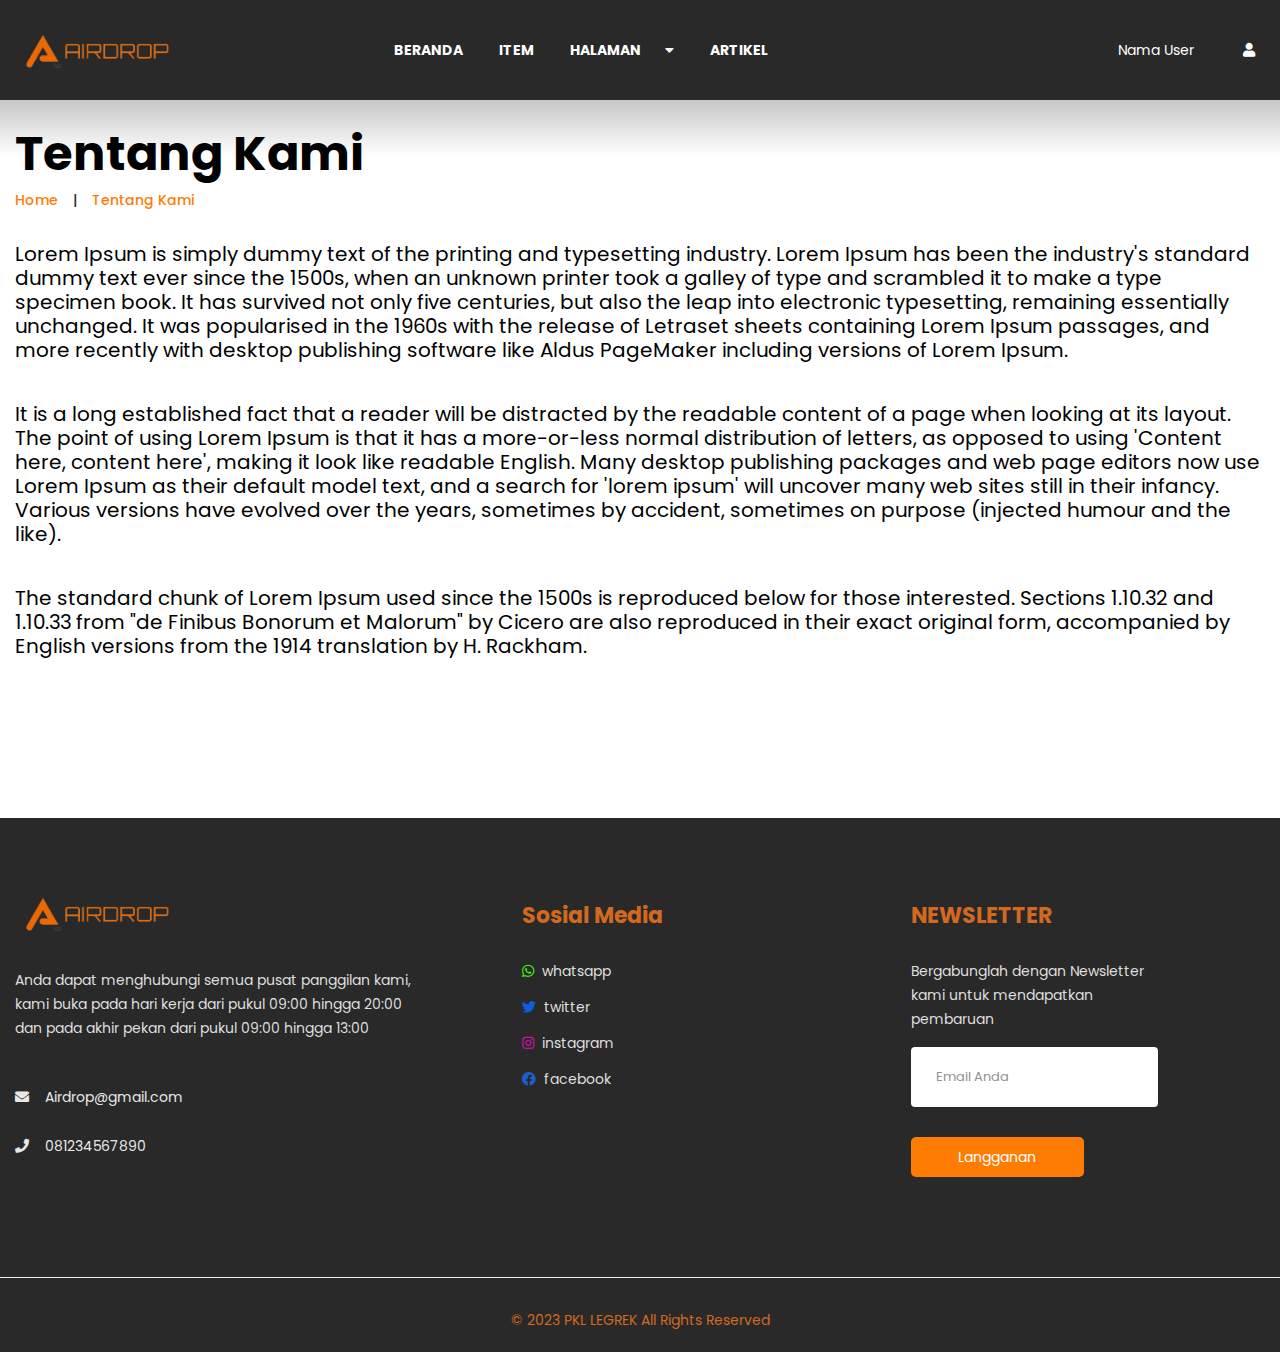
==== tentangkami.html @ 98508806 "frontend" ====
<!doctype html>
<html class="no-js" lang="en">

<!-- Halaman about-us.html pada , 01 Nov 2022 02:26:09 GMT -->

<head>
    <meta charset="utf-8">
    <meta http-equiv="x-ua-compatible" content="ie=edge">
    <title>Demo 5 - About Us Alpha Tech</title>

    <meta name="description" content="">
    <meta name="viewport" content="width=device-width, initial-scale=1">

    <link rel="shortcut icon" href="/package-1/assets/img/logos/favicon.png">
    <!-- Place favicon.ico in the root directory -->

    <!-- CSS here -->
    <link rel="stylesheet" href="css/bootstrap.min.css">
    <link rel="stylesheet" href="css/animate.min.css">
    <link rel="stylesheet" href="css/magnific-popup.css">
    <link rel="stylesheet" href="css/fontawesome-all.min.css">
    <link rel="stylesheet" href="css/owl.carousel.min.css">
    <link rel="stylesheet" href="css/jquery-ui.min.css">
    <link rel="stylesheet" href="css/flaticon.css">
    <link rel="stylesheet" href="css/jarallax.css">
    <link rel="stylesheet" href="css/nice-select.css">
    <link rel="stylesheet" href="css/odometer.css">
    <link rel="stylesheet" href="css/aos.css">
    <link rel="stylesheet" href="css/slick.css">
    <link rel="stylesheet" href="css/default.css">
    <link rel="stylesheet" href="css/style.css">
    <link rel="stylesheet" href="css/responsive.css">
</head>

<body>

    <!-- preloader-start -->
    <div class="preloader">
        <div class="meter">
            <div class="line"></div>
            <div class="line"></div>
            <div class="line"></div>
            <div class="line"></div>
            <div class="line"></div>
            <div class="line"></div>
            <div class="subline"></div>
            <div class="subline"></div>
            <div class="subline"></div>
            <div class="subline"></div>
            <div class="subline"></div>
            <div class="loader-circle-1">
                <div class="loader-circle-2"></div>
            </div>
            <span class="loadtext">Loading</span>
        </div>
    </div>
    <!-- preloader-end -->

    <!-- header-area -->
    <header class="transparent-header">
        <!-- <div class="header-top-wrap">
            <div class="container custom-container">
                <div class="row">
                    <div class="col-md-6 d-none d-md-block">
                        <div class="header-top-action">
                            <ul>
                                <li><i class="far fa-envelope"></i><a href="#"><span class="__cf_email__"
                                            data-cfemail="e0898e868fa0939590908f9294ce838f8d">[email&#160;protected]</span></a>
                                </li>
                                <li><i class="far fa-clock"></i> 10:00 AM To 5:00 PM</li>
                            </ul>
                        </div>
                    </div>
                    <div class="col-md-6">
                        <div class="header-top-right">
                            <ul>
                                <li class="header-top-social">
                                    <a href="#"><i class="fab fa-facebook-square"></i></a>
                                    <a href="#"><i class="fab fa-twitter-square"></i></a>
                                    <a href="#"><i class="fab fa-vimeo-square"></i></a>
                                    <a href="#"><i class="fab fa-linkedin"></i></a>
                                </li>
                                <li class="header-top-login">
                                    <a href="login-register.html"><i class="far fa-user-circle"></i> LOGIN</a>
                                    <a href="login-register.html">REGISTER</a>
                                </li>
                            </ul>
                        </div>
                    </div>
                </div>
            </div>
        </div> -->
        <div id="sticky-header" class="main-header menu-area" style="background-color: #292929;">
            <div class="container custom-container">
                <div class="row">
                    <div class="col-12">
                        <div class="mobile-nav-toggler"><i class="fas fa-bars"></i></div>
                        <div class="menu-wrap">
                            <nav class="menu-nav show">
                                <div class="logo">
                                    <a href="index.html" class=""><img style="width: 170px;"
                                            src="img/logo/WhatsApp_Image_2023-06-08_at_13.14.14-removebg-preview.png" alt="Logo"></a>
                                </div>

                                <div class="navbar-wrap main-menu d-none d-lg-flex">
                                    <ul class="navigation">
                                        <li><a href="index.html">Beranda</a></li>
                                        <li><a href="item.html">Item</a></li>
                                        <li class="dropdown"><a href="#">Halaman<i class="fa fa-caret-down ml-4"></i></a>
                                            <ul class="submenu">
                                                <li><a href="tentangkami.html">Tentang Kami</a></li>
                                                <li><a href="faq.html">FAQ</a></li>
                                                <li><a href="privasi.html">Kebijakan Privasi</a></li>
                                            </ul>
                                        </li>
                                        <li><a href="blog.html">Artikel</a></li>
                                    </ul>
                                </div>

                                <div class="header-action d-none d-md-block">
                                    <ul>
                                        <li class="mr-4">
                                            <a href="author-profile.html">Nama User</a>
                                        </li>
                                        <li class="header-shop-cart"><a href="#"><i
                                                class="fas fa-user"></i></a>
                                            <ul class="minicart">
                                                <li class="d-flex align-items-start">
                                                    <!-- <div class="cart-content"> -->
                                                        <h5>
                                                            <a href="#">Profil</a>
                                                        </h5>
                                                    <!-- </div> -->
                                                </li>
                                                <li class="d-flex align-items-start">
                                                        <h5>
                                                            <a href="#">Ubah kata sandi</a>
                                                        </h5>
                                                </li>
                                                <li class="d-flex align-items-start">
                                                        <h5>
                                                            <a href="#">Log out</a>
                                                        </h5>
                                                </li>
                                                
                                            </ul>
                                        </li>
                                    </ul>
                                </div>
                            </nav>
                        </div>
                        <!-- Mobile Menu  -->
                        <div class="mobile-menu">
                            <div class="menu-backdrop"></div>
                            <div class="close-btn"><i class="fas fa-times"></i></div>

                            <nav class="menu-box">
                                <div class="nav-logo"><a href="index.html"><img src="img/logo/logo.png" alt=""
                                            title=""></a>
                                </div>
                                <div class="menu-outer">
                                    <!--Here Menu Will Come Automatically Via Javascript / Same Menu as in Header-->
                                </div>
                                <div class="social-links">
                                    <ul class="clearfix">
                                        <li><a href="#"><span class="fab fa-twitter"></span></a></li>
                                        <li><a href="#"><span class="fab fa-facebook-square"></span></a></li>
                                        <li><a href="#"><span class="fab fa-pinterest-p"></span></a></li>
                                        <li><a href="#"><span class="fab fa-instagram"></span></a></li>
                                        <li><a href="#"><span class="fab fa-youtube"></span></a></li>
                                    </ul>
                                </div>
                            </nav>
                        </div>
                        <!-- End Mobile Menu -->
                    </div>
                </div>
            </div>
            <div id="collapse-search-body" class="collapse-search-body collapse">
                <div class="search-body">
                    <div class="container custom-container">
                        <form action="#">
                            <div class="form-item">
                                <input name="search" placeholder="Type here...">
                                <button type="submit"><i class="fas fa-search"></i></button>
                            </div>
                        </form>
                    </div>
                </div>
            </div>
        </div>
    </header>
    <!-- header-area-end -->


    <!-- main-area -->
    <main>

        <!-- breadcrumb-area -->
        <section class="breadcrumb-area breadcrumb-bg">
            <div class="container">
                <div class="row">
                    <div class="col-12">
                        <div class="breadcrumb-content">
                            <h2>Tentang Kami</h2>
                            <nav aria-label="breadcrumb">
                                <ol class="breadcrumb">
                                    <li class="breadcrumb-item"><a href="index.html">Home</a></li>
                                    <li class="breadcrumb-item active" aria-current="page">Tentang Kami</li>
                                </ol>
                            </nav>
                        </div>
                            <p class="ppp">Lorem Ipsum is simply dummy text of the printing and typesetting industry. Lorem Ipsum has been the industry's 
                                standard dummy text ever since the 1500s, when an unknown printer took a galley of type and scrambled it to make 
                                a type specimen book. It has survived not only five centuries, but also the leap into electronic typesetting, 
                                remaining essentially unchanged. It was popularised in the 1960s with the release of Letraset sheets containing 
                                Lorem Ipsum passages, and more recently with desktop publishing software like Aldus PageMaker including versions of Lorem Ipsum.
                            </p>
                            <p class="ppp">It is a long established fact that a reader will be distracted by the readable content of a page when looking at its layout. 
                                The point of using Lorem Ipsum is that it has a more-or-less normal distribution of letters, as opposed to using 'Content here, content here', 
                                making it look like readable English. Many desktop publishing packages and web page editors now use Lorem Ipsum as their default model text, 
                                and a search for 'lorem ipsum' will uncover many web sites still in their infancy. Various versions have evolved over the years, sometimes by accident, 
                                sometimes on purpose (injected humour and the like).
                            </p>
                            <p class="ppp">
                                The standard chunk of Lorem Ipsum used since the 1500s is reproduced below for those interested. Sections 1.10.32 and 1.10.33 from 
                                "de Finibus Bonorum et Malorum" by Cicero are also reproduced in their exact original form, accompanied by English versions from 
                                the 1914 translation by H. Rackham.
                            </p>
                    </div>
                </div>
            </div>
        </section>
        <!-- breadcrumb-area-end -->

        <!-- inner-about-area -->
        <!-- <section class="">
            <div class="container"> -->
                <!-- <div class="row justify-content-center">
                    <div class="col-lg-4 col-md-10">
                        <div class="inner-about-content mb-60">
                            <div class="section-title mb-25">
                                <span class="sub-title">About Our Company</span>
                                <h2 class="title">More for could over car here<span>.</span></h2>
                                <div class="line"><img src="img/images/title_line.png" alt=""></div>
                            </div>
                            <p>Lorem ipsum, or lipsum as it is sometimes known dummy text used in laying out print,
                                graphic web
                                The passage is attributed</p>
                        </div>
                    </div>
                    <div class="col-lg-4 col-md-6 col-sm-8">
                        <div class="about-features-item">
                            <div class="icon">
                                <i class="flaticon-fan"></i>
                            </div>
                            <div class="content">
                                <h5>AIR CONDITIONING</h5>
                                <p>Placlder text commonly used detrated theyjlos visual form amet</p>
                            </div>
                        </div>
                        <div class="about-features-item">
                            <div class="icon">
                                <i class="flaticon-piston"></i>
                            </div>
                            <div class="content">
                                <h5>dealership points</h5>
                                <p>Placlder text commonly used detrated theyjlos visual form amet</p>
                            </div>
                        </div>
                    </div>
                    <div class="col-lg-4 col-md-6 col-sm-8">
                        <div class="about-features-item">
                            <div class="icon">
                                <i class="flaticon-belt"></i>
                            </div>
                            <div class="content">
                                <h5>SUPER FAST car</h5>
                                <p>Placlder text commonly used detrated theyjlos visual form amet</p>
                            </div>
                        </div>
                        <div class="about-features-item">
                            <div class="icon">
                                <i class="flaticon-jerrycan"></i>
                            </div>
                            <div class="content">
                                <h5>OIL CHANGES</h5>
                                <p>Placlder text commonly used detrated theyjlos visual form amet</p>
                            </div>
                        </div>
                    </div>
                </div> -->
            <!-- </div>
        </section> -->
        <!-- inner-about-area-end -->

        <!-- about-area -->
        <!-- <section class="about-area about-bg pt-120 pb-120">
            <div class="container">
                <div class="row align-items-center">
                    <div class="col-lg-6">
                        <div class="about-img-wrap">
                            <div class="row align-items-end">
                                <div class="col-sm-6">
                                    <div class="about-exp">
                                        <h2>49<span>+</span></h2>
                                    </div>
                                    <div class="about-img">
                                        <img src="img/images/about_img01.jpg" alt="">
                                    </div>
                                </div>
                                <div class="col-sm-6">
                                    <div class="about-img">
                                        <img src="img/images/about_img02.jpg" alt="">
                                    </div>
                                </div>
                            </div>
                        </div>
                    </div>
                    <div class="col-lg-6">
                        <div class="about-content-wrap">
                            <div class="section-title white-title mb-40">
                                <span class="sub-title">About Our Company</span>
                                <h2 class="title">More for trade-in could increase car here<span>.</span></h2>
                            </div>
                            <div class="content">
                                <div class="icon">
                                    <img src="img/images/m.png" alt="">
                                </div>
                                <p>Lorem ipsum, or lipsum as it is sometimes known dummy text used in laying out print,
                                    graphic or web designs. The passage
                                    is attributed to an unknown.</p>
                            </div>
                            <div class="about-list mb-40">
                                <ul>
                                    <li>
                                        <div class="icon"><i class="fas fa-check"></i></div>
                                        Sometimes known dummy
                                    </li>
                                    <li>
                                        <div class="icon"><i class="fas fa-check"></i></div>
                                        Best solution for developing your business
                                    </li>
                                    <li>
                                        <div class="icon"><i class="fas fa-check"></i></div>
                                        Deserunt ad ipsum sint excepteur
                                    </li>
                                    <li>
                                        <div class="icon"><i class="fas fa-check"></i></div>
                                        Lorem sit occaecat ea proident excepteur
                                    </li>
                                </ul>
                            </div>
                            <a href="#" class="btn">LEARN MORE</a>
                        </div>
                    </div>
                </div>
            </div>
        </section> -->
        <!-- about-area-end -->

        <!-- faq-area -->
        <!-- <div class="faq-area position-relative fix pt-120 pb-120">
            <div class="container">
                <div class="row">
                    <div class="col-lg-6 order-0 order-lg-2">
                        <div class="faq-img">
                            <img src="img/images/faq_img.jpg" alt="">
                        </div>
                    </div>
                    <div class="col-lg-6">
                        <div class="faq-wrap">
                            <div class="faq-set active">
                                <a class="active" href="#">Do you offer any warranty? <i class="fas fa-minus"></i></a>
                                <div class="content" style="display: block;">
                                    <p>Lorem ipsum, or lipsum as it is sometimes known dummy text used in laying out
                                        print, graphic web
                                        The passage is attributed</p>
                                </div>
                            </div>
                            <div class="faq-set">
                                <a href="#">What is Auto Detailing? <i class="fas fa-plus"></i></a>
                                <div class="content">
                                    <p>Lorem ipsum, or lipsum as it is sometimes known dummy text used in laying out
                                        print, graphic web
                                        The passage is attributed</p>
                                </div>
                            </div>
                            <div class="faq-set">
                                <a href="#">Is it urgent to fix an oil leak? <i class="fas fa-plus"></i></a>
                                <div class="content">
                                    <p>Lorem ipsum, or lipsum as it is sometimes known dummy text used in laying out
                                        print, graphic web
                                        The passage is attributed</p>
                                </div>
                            </div>
                            <div class="faq-set">
                                <a href="#">How do I check my tire pressure? <i class="fas fa-plus"></i></a>
                                <div class="content">
                                    <p>Lorem ipsum, or lipsum as it is sometimes known dummy text used in laying out
                                        print, graphic web
                                        The passage is attributed</p>
                                </div>
                            </div>
                            <div class="faq-set">
                                <a href="#">The passage is attributed unknown? <i class="fas fa-plus"></i></a>
                                <div class="content">
                                    <p>Lorem ipsum, or lipsum as it is sometimes known dummy text used in laying out
                                        print, graphic web
                                        The passage is attributed</p>
                                </div>
                            </div>
                        </div>
                    </div>
                </div>
            </div>
            <div class="faq-bg-dots" data-background="img/bg/faq_dots_bg.jpg"></div>
        </div> -->
        <!-- faq-area-end -->

        <!-- footer-brand-area -->
        <!-- <div class="footer-brand-area">
            <div class="container">
                <div class="row align-items-center">
                    <div class="col-lg-4 col-md-6 order-2 order-md-0">
                        <div class="footer-logo">
                            <a href="index.html"><img style="width: 170px;"
                                    src="/package-1/assets/img/logos/logo-light.webp" alt=""></a>
                        </div>
                    </div>
                    <div class="col-lg-8 col-md-6">
                        <div class="row footer-brand-active">
                            <div class="col">
                                <div class="footer-brand-item">
                                    <a href="#"><img src="img/brand/footer_brand01.png" alt=""></a>
                                </div>
                            </div>
                            <div class="col">
                                <div class="footer-brand-item">
                                    <a href="#"><img src="img/brand/footer_brand02.png" alt=""></a>
                                </div>
                            </div>
                            <div class="col">
                                <div class="footer-brand-item">
                                    <a href="#"><img src="img/brand/footer_brand03.png" alt=""></a>
                                </div>
                            </div>
                            <div class="col">
                                <div class="footer-brand-item">
                                    <a href="#"><img src="img/brand/footer_brand04.png" alt=""></a>
                                </div>
                            </div>
                            <div class="col">
                                <div class="footer-brand-item">
                                    <a href="#"><img src="img/brand/footer_brand05.png" alt=""></a>
                                </div>
                            </div>
                            <div class="col">
                                <div class="footer-brand-item">
                                    <a href="#"><img src="img/brand/footer_brand03.png" alt=""></a>
                                </div>
                            </div>
                        </div>
                    </div>
                </div>
            </div>
        </div> -->
        <!-- footer-brand-area-end -->

    </main>
    <!-- main-area-end -->



    <!-- footer-area -->
    <footer class="footer-bg" data-background="">
        <div class="footer-top-area">
            <div class="container">
                <div class="row">
                    <div class="col-lg-4">
                        <div class="footer-widget mb-50">
                            <div class="mb-30 mt-70">
                                <div class="logo">
                                    <a href="index.html" class=""><img style="width: 170px;"
                                        src="img/logo/WhatsApp_Image_2023-06-08_at_13.14.14-removebg-preview.png" alt="Logo">
                                    </a>
                                </div>
                            </div>
                            <div class="footer-text mb-45">
                                <p>Anda dapat menghubungi semua pusat panggilan kami, kami buka pada hari kerja dari pukul 09:00 
                                    hingga 20:00 dan pada akhir pekan dari pukul 09:00 hingga 13:00
                                </p>
                            </div>
                            <div class="footer-contact">
                                <ul>
                                    <li>
                                        <div class="mr-3">
                                            <i class="fas fa-envelope"></i>
                                        </div>
                                            <span>Airdrop@gmail.com</span>
                                    </li>
                                    <li>
                                        <div class="mr-3">
                                            <i class="fas fa-phone"></i>
                                        </div>
                                            <span>081234567890</span>
                                    </li>
                                    <!-- <li>
                                        <div class="icon"><i class="fas fa-map-marker-alt"></i></div>
                                        <div class="content">
                                            <span>address</span>
                                            <p>Kusuma Bangsa, Surabaya, Indonesia</p>
                                        </div>
                                    </li> -->
                                </ul>
                            </div>
                        </div>
                    </div>
                    <div class="col-lg-7">
                        <div class="footer-right-wrap">
                            <div class="row justify-content-between">
                                <div class="col-lg-4 col-md-3 col-sm-6">
                                    <div class="footer-widget mb-50">
                                        <div class="fw-title mb-30">
                                            <h4 class="" style="color: chocolate;">Sosial Media</h4>
                                        </div>
                                        <div class="fw-link">
                                            <ul>
                                                <li><a href="#"><i class="fab fa-whatsapp" style="color: #41f500;"></i>&nbsp; whatsapp</a></li>
                                                <li><a href="#"><i class="fab fa-twitter" style="color: #0e5ddd;"></i>&nbsp; twitter</a></li>
                                                <li><a href="#"><i class="fab fa-instagram" style="color: #ce12ac;"></i>&nbsp; instagram</a></li>
                                                <li><a href="#"><i class="fab fa-facebook" style="color: #1c5ece;"></i>&nbsp; facebook</a></li>
                                            </ul>
                                        </div>
                                    </div>
                                </div>
                                <div class="col-xl-5 col-lg-6 col-md-6">
                                    <div class="footer-widget mb-50">
                                        <div class="fw-title mb-30">
                                            <h4 class="" style="color: chocolate;">NEWSLETTER</h4>
                                        </div>
                                        <div class="footer-text mb-3">
                                            <p>Bergabunglah dengan Newsletter kami untuk mendapatkan pembaruan
                                            </p>
                                        </div>
                                        <div class="footer-newsletter"">
                                            <form action="#">
                                                <input type="email" style="background-color: white;" class="form-control" placeholder="Email Anda">
                                            </form>
                                        </div>
                                        <div>
                                            <button class="btn-lainnya" style="width: 70%;" type="submit">Langganan</button>
                                        </div>
                                        <!-- <div class="footer-social">
                                            <ul>
                                                <li><a href="#"></a></li>
                                                <li><a href="#"></a></li>
                                                <li><a href="#"><i class="fab fa-pinterest-p"></i></a></li>
                                                <li><a href="#"><i class="fab fa-linkedin-in"></i></a></li>
                                            </ul>
                                        </div> -->
                                    </div>
                                </div>
                            </div>
                            <!-- <div class="footer-payment-method-wrap">
                                <div class="content">
                                    <p>We know that honesty and transparency friendly customer service</p>
                                </div>
                                <div class="payment-card">
                                    <img src="img/images/payment_card.png" alt="">
                                </div>
                            </div> -->
                        </div>
                    </div>
                </div>
            </div>
        </div>
        <div class="copyright-area">
            <hr>
            <div class="container">
                <div class="row">
                    <div class="col-md-12">
                        <div class="copyright-text">
                            <p class="text-center" style="color: chocolate;">© 2023 PKL LEGREK All Rights Reserved</p>
                        </div>
                    </div>
                    <!-- <div class="col-md-4">
                        <button class="scroll-top scroll-to-target" data-target="html">
                            <i class="fas fa-angle-up"></i>
                        </button>
                    </div> -->
                </div>
            </div>
        </div>
    </footer>
    <!-- footer-area-end -->





    <!-- JS here -->
    <script data-cfasync="false" src="../../../cdn-cgi/scripts/5c5dd728/cloudflare-static/email-decode.min.js"></script>
    <script src="js/vendor/jquery-3.5.0.min.js"></script>
    <script src="js/popper.min.js"></script>
    <script src="js/bootstrap.min.js"></script>
    <script src="js/isotope.pkgd.min.js"></script>
    <script src="js/imagesloaded.pkgd.min.js"></script>
    <script src="js/jquery.magnific-popup.min.js"></script>
    <script src="js/jquery.nice-select.min.js"></script>
    <script src="js/owl.carousel.min.js"></script>
    <script src="js/jquery.odometer.min.js"></script>
    <script src="js/jquery.accrue.min.js"></script>
    <script src="js/jquery.appear.js"></script>
    <script src="js/jarallax.min.js"></script>
    <script src="js/slick.min.js"></script>
    <script src="js/ajax-form.js"></script>
    <script src="js/wow.min.js"></script>
    <script src="js/aos.js"></script>
    <script src="js/plugins.js"></script>
    <script src="js/main.js"></script>

</body>

<!-- Halaman about-us.html pada , 01 Nov 2022 02:26:13 GMT -->

</html>
---- css/flaticon.css ----
/*
  	Flaticon icon font: Flaticon
  	Creation date: 15/12/2020 04:28
  	*/

@font-face {
  font-family: "Flaticon";
  src: url("../fonts/Flaticon.eot");
  src: url("../fonts/Flaticond41d.eot?#iefix") format("embedded-opentype"),
       url("../fonts/Flaticon.woff2") format("woff2"),
       url("../fonts/Flaticon.woff") format("woff"),
       url("../fonts/Flaticon.ttf") format("truetype"),
       url("../fonts/Flaticon.svg#Flaticon") format("svg");
  font-weight: normal;
  font-style: normal;
}

@media screen and (-webkit-min-device-pixel-ratio:0) {
  @font-face {
    font-family: "Flaticon";
    src: url("../fonts/Flaticon.svg#Flaticon") format("svg");
  }
}

[class^="flaticon-"]:before, [class*=" flaticon-"]:before,
[class^="flaticon-"]:after, [class*=" flaticon-"]:after {
  font-family: Flaticon;
  font-style: normal;
}

.flaticon-steam:before { content: "\f100"; }
.flaticon-steam-1:before { content: "\f101"; }
.flaticon-live:before { content: "\f102"; }
.flaticon-broadcast:before { content: "\f103"; }
.flaticon-menu:before { content: "\f104"; }
.flaticon-sedan-car-front:before { content: "\f105"; }
.flaticon-searching-car:before { content: "\f106"; }
.flaticon-loupe:before { content: "\f107"; }
.flaticon-location:before { content: "\f108"; }
.flaticon-motorway:before { content: "\f109"; }
.flaticon-settings:before { content: "\f10a"; }
.flaticon-gasoline-pump:before { content: "\f10b"; }
.flaticon-service:before { content: "\f10c"; }
.flaticon-steering-wheel:before { content: "\f10d"; }
.flaticon-speed-meter:before { content: "\f10e"; }
.flaticon-car:before { content: "\f10f"; }
.flaticon-protection:before { content: "\f110"; }
.flaticon-play-video:before { content: "\f111"; }
.flaticon-play-button:before { content: "\f112"; }
.flaticon-quote:before { content: "\f113"; }
.flaticon-rocket:before { content: "\f114"; }
.flaticon-store:before { content: "\f115"; }
.flaticon-shopping-basket:before { content: "\f116"; }
.flaticon-fan:before { content: "\f117"; }
.flaticon-belt:before { content: "\f118"; }
.flaticon-jerrycan:before { content: "\f119"; }
.flaticon-piston:before { content: "\f11a"; }
.flaticon-battery:before { content: "\f11b"; }
.flaticon-gears:before { content: "\f11c"; }
.flaticon-car-lights:before { content: "\f11d"; }
.flaticon-break:before { content: "\f11e"; }
.flaticon-catalytic-converter:before { content: "\f11f"; }
.flaticon-air-filter:before { content: "\f120"; }
.flaticon-speedometer:before { content: "\f121"; }
.flaticon-car-1:before { content: "\f122"; }
.flaticon-car-2:before { content: "\f123"; }
.flaticon-car-3:before { content: "\f124"; }
.flaticon-service-1:before { content: "\f125"; }
.flaticon-bell:before { content: "\f126"; }
.flaticon-check:before { content: "\f127"; }
.flaticon-play-button-1:before { content: "\f128"; }
.flaticon-menu-1:before { content: "\f129"; }
.flaticon-menu-2:before { content: "\f12a"; }
.flaticon-menu-3:before { content: "\f12b"; }
.flaticon-placeholder:before { content: "\f12c"; }
.flaticon-car-4:before { content: "\f12d"; }
.flaticon-checked:before { content: "\f12e"; }
.flaticon-verification-mark:before { content: "\f12f"; }
.flaticon-placeholder-1:before { content: "\f130"; }
.flaticon-phone-call:before { content: "\f131"; }
.flaticon-user:before { content: "\f132"; }
---- css/jarallax.css ----
.jarallax {
    position: relative;
    z-index: 0;
}
.jarallax > .jarallax-img {
    position: absolute;
    object-fit: cover;
    /* support for plugin https://github.com/bfred-it/object-fit-images */
    font-family: 'Poppins', sans-serif;
    top: 0;
    left: 0;
    width: 100%;
    height: 100%;
    z-index: -1;
}
---- css/nice-select.css ----
.nice-select {
	-webkit-tap-highlight-color: transparent;
	border-radius: 5px;
	border: none;
	box-sizing: border-box;
	clear: both;
	cursor: pointer;
	display: inline-block;
	font-family: inherit;
	font-size: 14px;
	font-weight: 500;
	height: auto;
	line-height: 1;
	outline: none;
	padding-left: 18px;
	padding-right: 30px;
	position: relative;
	text-align: left !important;
	-webkit-transition: all 0.2s ease-in-out;
	transition: all 0.2s ease-in-out;
	-webkit-user-select: none;
	-moz-user-select: none;
	-ms-user-select: none;
	user-select: none;
	white-space: nowrap;
	width: auto;
	color: #30353d;
}
  .nice-select:hover {
    border-color: #dbdbdb; }
  .nice-select:active, .nice-select.open, .nice-select:focus {
    border-color: #999; }
.nice-select::after {
	border-bottom: 2px solid #30353d;
	border-right: 2px solid #30353d;
	content: '';
	display: block;
	height: 7px;
	margin-top: -6px;
	pointer-events: none;
	position: absolute;
	right: 17px;
	top: 50%;
	-webkit-transform-origin: 66% 66%;
	-ms-transform-origin: 66% 66%;
	transform-origin: 66% 66%;
	-webkit-transform: rotate(45deg);
	-ms-transform: rotate(45deg);
	transform: rotate(45deg);
	-webkit-transition: all 0.15s ease-in-out;
	transition: all 0.15s ease-in-out;
	width: 7px;
}
  .nice-select.open:after {
    -webkit-transform: rotate(-135deg);
        -ms-transform: rotate(-135deg);
            transform: rotate(-135deg); }
  .nice-select.open .list {
    opacity: 1;
    pointer-events: unset;
    -webkit-transform: scale(1) translateY(0);
    -ms-transform: scale(1) translateY(0);
    transform: scale(1) translateY(0);
    width: 100%;
	}
  .nice-select.disabled {
    border-color: #ededed;
    color: #999;
    pointer-events: none; }
    .nice-select.disabled:after {
      border-color: #cccccc; }
  .nice-select.wide {
    width: 100%; }
    .nice-select.wide .list {
      left: 0 !important;
      right: 0 !important; }
  .nice-select.right {
    float: right; }
    .nice-select.right .list {
      left: auto;
      right: 0; }
  .nice-select.small {
    font-size: 12px;
    height: 36px;
    line-height: 34px; }
    .nice-select.small:after {
      height: 4px;
      width: 4px; }
    .nice-select.small .option {
      line-height: 34px;
      min-height: 34px; }
.nice-select .list {
	background-color: #fff;
	border-radius: 0;
	box-shadow: 0 0 0 1px rgba(68, 68, 68, 0.11);
	box-sizing: border-box;
	margin-top: 6px;
	opacity: 0;
	overflow: hidden;
	padding: 0;
	pointer-events: none;
	position: absolute;
	top: 100%;
	left: 0;
	-webkit-transform-origin: 50% 0;
	-ms-transform-origin: 50% 0;
	transform-origin: 50% 0;
	-webkit-transform: scale(0.75) translateY(-21px);
	-ms-transform: scale(0.75) translateY(-21px);
	transform: scale(0.75) translateY(-21px);
	-webkit-transition: all 0.2s cubic-bezier(0.5, 0, 0, 1.25), opacity 0.15s ease-out;
	transition: all 0.2s cubic-bezier(0.5, 0, 0, 1.25), opacity 0.15s ease-out;
	z-index: 9;
}
.nice-select .list {
    -webkit-transform-origin: unset;
    -ms-transform-origin: unset;
    transform-origin: unset;
    -webkit-transform: scale(1) translateY(0);
    -ms-transform: scale(1) translateY(0);
    transform: scale(1) translateY(0);
    -webkit-transition: unset;
    transition: unset;
}
    .nice-select .list:hover .option:not(:hover) {
      background-color: transparent !important; }
.nice-select .option {
	cursor: pointer;
	font-weight: 400;
	line-height: 40px;
	list-style: none;
	min-height: 40px;
	outline: none;
	padding-left: 18px;
	padding-right: 29px;
	text-align: left;
	-webkit-transition: all 0.2s;
	transition: all 0.2s;
	display: block;
	color: #133046;
}
    .nice-select .option:hover, .nice-select .option.focus, .nice-select .option.selected.focus {
      background-color: #f6f6f6; }
.nice-select .option.selected {
    font-weight: 500;
    padding-top: 0;
    padding-bottom: 0;
}
    .nice-select .option.disabled {
      background-color: transparent;
      color: #999;
      cursor: default; }

.no-csspointerevents .nice-select .list {
  display: none; }

.no-csspointerevents .nice-select.open .list {
  display: block; }
---- css/odometer.css ----
.odometer.odometer-auto-theme, .odometer.odometer-theme-default {
  display: inline-block;
  vertical-align: middle;
  *vertical-align: auto;
  *zoom: 1;
  *display: inline;
  position: relative;
}
.odometer.odometer-auto-theme .odometer-digit, .odometer.odometer-theme-default .odometer-digit {
  display: inline-block;
  vertical-align: middle;
  *vertical-align: auto;
  *zoom: 1;
  *display: inline;
  position: relative;
}
.odometer.odometer-auto-theme .odometer-digit .odometer-digit-spacer, .odometer.odometer-theme-default .odometer-digit .odometer-digit-spacer {
  display: inline-block;
  vertical-align: middle;
  *vertical-align: auto;
  *zoom: 1;
  *display: inline;
  visibility: hidden;
}
.odometer.odometer-auto-theme .odometer-digit .odometer-digit-inner, .odometer.odometer-theme-default .odometer-digit .odometer-digit-inner {
  text-align: left;
  display: block;
  position: absolute;
  top: 0;
  left: 0;
  right: 0;
  bottom: 0;
  overflow: hidden;
}
.odometer.odometer-auto-theme .odometer-digit .odometer-ribbon, .odometer.odometer-theme-default .odometer-digit .odometer-ribbon {
  display: block;
}
.odometer.odometer-auto-theme .odometer-digit .odometer-ribbon-inner, .odometer.odometer-theme-default .odometer-digit .odometer-ribbon-inner {
  display: block;
  -webkit-backface-visibility: hidden;
  backface-visibility: hidden;
}
.odometer.odometer-auto-theme .odometer-digit .odometer-value, .odometer.odometer-theme-default .odometer-digit .odometer-value {
  display: block;
  -webkit-transform: translateZ(0);
  transform: translateZ(0);
}
.odometer.odometer-auto-theme .odometer-digit .odometer-value.odometer-last-value, .odometer.odometer-theme-default .odometer-digit .odometer-value.odometer-last-value {
  position: absolute;
}
.odometer.odometer-auto-theme.odometer-animating-up .odometer-ribbon-inner, .odometer.odometer-theme-default.odometer-animating-up .odometer-ribbon-inner {
  -webkit-transition: -webkit-transform 2s;
  -moz-transition: -moz-transform 2s;
  -ms-transition: -ms-transform 2s;
  -o-transition: -o-transform 2s;
  transition: transform 2s;
}
.odometer.odometer-auto-theme.odometer-animating-up.odometer-animating .odometer-ribbon-inner, .odometer.odometer-theme-default.odometer-animating-up.odometer-animating .odometer-ribbon-inner {
  -webkit-transform: translateY(-100%);
  -moz-transform: translateY(-100%);
  -ms-transform: translateY(-100%);
  -o-transform: translateY(-100%);
  transform: translateY(-100%);
}
.odometer.odometer-auto-theme.odometer-animating-down .odometer-ribbon-inner, .odometer.odometer-theme-default.odometer-animating-down .odometer-ribbon-inner {
  -webkit-transform: translateY(-100%);
  -moz-transform: translateY(-100%);
  -ms-transform: translateY(-100%);
  -o-transform: translateY(-100%);
  transform: translateY(-100%);
}
.odometer.odometer-auto-theme.odometer-animating-down.odometer-animating .odometer-ribbon-inner, .odometer.odometer-theme-default.odometer-animating-down.odometer-animating .odometer-ribbon-inner {
  -webkit-transition: -webkit-transform 2s;
  -moz-transition: -moz-transform 2s;
  -ms-transition: -ms-transform 2s;
  -o-transition: -o-transform 2s;
  transition: transform 2s;
  -webkit-transform: translateY(0);
  -moz-transform: translateY(0);
  -ms-transform: translateY(0);
  -o-transform: translateY(0);
  transform: translateY(0);
}
.odometer.odometer-auto-theme .odometer-value, .odometer.odometer-theme-default .odometer-value {
  text-align: center;
}
.odometer-formatting-mark {
  display: none;
}
---- css/default.css ----
/* Deafult Margin & Padding */
/*-- Margin Top --*/
.mt-5 {
	margin-top: 5px;
}
.mt-10 {
	margin-top: 10px;
}
.mt-15 {
	margin-top: 15px;
}
.mt-20 {
	margin-top: 20px;
}
.mt-25 {
	margin-top: 25px;
}
.mt-30 {
	margin-top: 30px;
}
.mt-35 {
	margin-top: 35px;
}
.mt-40 {
	margin-top: 40px;
}
.mt-45 {
	margin-top: 45px;
}
.mt-50 {
	margin-top: 50px;
}
.mt-55 {
	margin-top: 55px;
}
.mt-60 {
	margin-top: 60px;
}
.mt-65 {
	margin-top: 65px;
}
.mt-70 {
	margin-top: 70px;
}
.mt-75 {
	margin-top: 75px;
}
.mt-80 {
	margin-top: 80px;
}
.mt-85 {
	margin-top: 85px;
}
.mt-90 {
	margin-top: 90px;
}
.mt-95 {
	margin-top: 95px;
}
.mt-100 {
	margin-top: 100px;
}
.mt-105 {
	margin-top: 105px;
}
.mt-110 {
	margin-top: 110px;
}
.mt-115 {
	margin-top: 115px;
}
.mt-120 {
	margin-top: 120px;
}
.mt-125 {
	margin-top: 125px;
}
.mt-130 {
	margin-top: 130px;
}
.mt-135 {
	margin-top: 135px;
}
.mt-140 {
	margin-top: 140px;
}
.mt-145 {
	margin-top: 145px;
}
.mt-150 {
	margin-top: 150px;
}
.mt-155 {
	margin-top: 155px;
}
.mt-160 {
	margin-top: 160px;
}
.mt-165 {
	margin-top: 165px;
}
.mt-170 {
	margin-top: 170px;
}
.mt-175 {
	margin-top: 175px;
}
.mt-180 {
	margin-top: 180px;
}
.mt-185 {
	margin-top: 185px;
}
.mt-190 {
	margin-top: 190px;
}
.mt-195 {
	margin-top: 195px;
}
.mt-200 {
	margin-top: 200px;
}
/*-- Margin Bottom --*/

.mb-5 {
	margin-bottom: 5px;
}
.mb-10 {
	margin-bottom: 10px;
}
.mb-15 {
	margin-bottom: 15px;
}
.mb-20 {
	margin-bottom: 20px;
}
.mb-25 {
	margin-bottom: 25px;
}
.mb-30 {
	margin-bottom: 30px;
}
.mb-35 {
	margin-bottom: 35px;
}
.mb-40 {
	margin-bottom: 40px;
}
.mb-45 {
	margin-bottom: 45px;
}
.mb-50 {
	margin-bottom: 50px;
}
.mb-55 {
	margin-bottom: 55px;
}
.mb-60 {
	margin-bottom: 60px;
}
.mb-65 {
	margin-bottom: 65px;
}
.mb-70 {
	margin-bottom: 70px;
}
.mb-75 {
	margin-bottom: 75px;
}
.mb-80 {
	margin-bottom: 80px;
}
.mb-85 {
	margin-bottom: 85px;
}
.mb-90 {
	margin-bottom: 90px;
}
.mb-95 {
	margin-bottom: 95px;
}
.mb-100 {
	margin-bottom: 100px;
}
.mb-105 {
	margin-bottom: 105px;
}
.mb-110 {
	margin-bottom: 110px;
}
.mb-115 {
	margin-bottom: 115px;
}
.mb-120 {
	margin-bottom: 120px;
}
.mb-125 {
	margin-bottom: 125px;
}
.mb-130 {
	margin-bottom: 130px;
}
.mb-135 {
	margin-bottom: 135px;
}
.mb-140 {
	margin-bottom: 140px;
}
.mb-145 {
	margin-bottom: 145px;
}
.mb-150 {
	margin-bottom: 150px;
}
.mb-155 {
	margin-bottom: 155px;
}
.mb-160 {
	margin-bottom: 160px;
}
.mb-165 {
	margin-bottom: 165px;
}
.mb-170 {
	margin-bottom: 170px;
}
.mb-175 {
	margin-bottom: 175px;
}
.mb-180 {
	margin-bottom: 180px;
}
.mb-185 {
	margin-bottom: 185px;
}
.mb-190 {
	margin-bottom: 190px;
}
.mb-195 {
	margin-bottom: 195px;
}
.mb-200 {
	margin-bottom: 200px;
}
/*-- Padding Top --*/

.pt-5 {
	padding-top: 5px;
}
.pt-10 {
	padding-top: 10px;
}
.pt-15 {
	padding-top: 15px;
}
.pt-20 {
	padding-top: 20px;
}
.pt-25 {
	padding-top: 25px;
}
.pt-30 {
	padding-top: 30px;
}
.pt-35 {
	padding-top: 35px;
}
.pt-40 {
	padding-top: 40px;
}
.pt-45 {
	padding-top: 45px;
}
.pt-50 {
	padding-top: 50px;
}
.pt-55 {
	padding-top: 55px;
}
.pt-60 {
	padding-top: 60px;
}
.pt-65 {
	padding-top: 65px;
}
.pt-70 {
	padding-top: 70px;
}
.pt-75 {
	padding-top: 75px;
}
.pt-80 {
	padding-top: 80px;
}
.pt-85 {
	padding-top: 85px;
}
.pt-90 {
	padding-top: 90px;
}
.pt-95 {
	padding-top: 95px;
}
.pt-100 {
	padding-top: 100px;
}
.pt-105 {
	padding-top: 105px;
}
.pt-110 {
	padding-top: 110px;
}
.pt-115 {
	padding-top: 115px;
}
.pt-120 {
	padding-top: 120px;
}
.pt-125 {
	padding-top: 125px;
}
.pt-130 {
	padding-top: 130px;
}
.pt-135 {
	padding-top: 135px;
}
.pt-140 {
	padding-top: 140px;
}
.pt-145 {
	padding-top: 145px;
}
.pt-150 {
	padding-top: 150px;
}
.pt-155 {
	padding-top: 155px;
}
.pt-160 {
	padding-top: 160px;
}
.pt-165 {
	padding-top: 165px;
}
.pt-170 {
	padding-top: 170px;
}
.pt-175 {
	padding-top: 175px;
}
.pt-180 {
	padding-top: 180px;
}
.pt-185 {
	padding-top: 185px;
}
.pt-190 {
	padding-top: 190px;
}
.pt-195 {
	padding-top: 195px;
}
.pt-200 {
	padding-top: 200px;
}
/*-- Padding Bottom --*/

.pb-5 {
	padding-bottom: 5px;
}
.pb-10 {
	padding-bottom: 10px;
}
.pb-15 {
	padding-bottom: 15px;
}
.pb-20 {
	padding-bottom: 20px;
}
.pb-25 {
	padding-bottom: 25px;
}
.pb-30 {
	padding-bottom: 30px;
}
.pb-35 {
	padding-bottom: 35px;
}
.pb-40 {
	padding-bottom: 40px;
}
.pb-45 {
	padding-bottom: 45px;
}
.pb-50 {
	padding-bottom: 50px;
}
.pb-55 {
	padding-bottom: 55px;
}
.pb-60 {
	padding-bottom: 60px;
}
.pb-65 {
	padding-bottom: 65px;
}
.pb-70 {
	padding-bottom: 70px;
}
.pb-75 {
	padding-bottom: 75px;
}
.pb-80 {
	padding-bottom: 80px;
}
.pb-85 {
	padding-bottom: 85px;
}
.pb-90 {
	padding-bottom: 90px;
}
.pb-95 {
	padding-bottom: 95px;
}
.pb-100 {
	padding-bottom: 100px;
}
.pb-105 {
	padding-bottom: 105px;
}
.pb-110 {
	padding-bottom: 110px;
}
.pb-115 {
	padding-bottom: 115px;
}
.pb-120 {
	padding-bottom: 120px;
}
.pb-125 {
	padding-bottom: 125px;
}
.pb-130 {
	padding-bottom: 130px;
}
.pb-135 {
	padding-bottom: 135px;
}
.pb-140 {
	padding-bottom: 140px;
}
.pb-145 {
	padding-bottom: 145px;
}
.pb-150 {
	padding-bottom: 150px;
}
.pb-155 {
	padding-bottom: 155px;
}
.pb-160 {
	padding-bottom: 160px;
}
.pb-165 {
	padding-bottom: 165px;
}
.pb-170 {
	padding-bottom: 170px;
}
.pb-175 {
	padding-bottom: 175px;
}
.pb-180 {
	padding-bottom: 180px;
}
.pb-185 {
	padding-bottom: 185px;
}
.pb-190 {
	padding-bottom: 190px;
}
.pb-195 {
	padding-bottom: 195px;
}
.pb-200 {
	padding-bottom: 200px;
}



/*-- Padding Left --*/
.pl-0 {
	padding-left: 0px;
}
.pl-5 {
	padding-left: 5px;
}
.pl-10 {
	padding-left: 10px;
}
.pl-15 {
	padding-left: 15px;
}
.pl-20{
	padding-left: 20px;
}
.pl-25 {
	padding-left: 35px;
}
.pl-30 {
	padding-left: 30px;
}
.pl-35 {
	padding-left: 35px;
}

.pl-35 {
	padding-left: 35px;
}

.pl-40 {
	padding-left: 40px;
}

.pl-45 {
	padding-left: 45px;
}

.pl-50 {
	padding-left: 50px;
}

.pl-55 {
	padding-left: 55px;
}

.pl-60 {
	padding-left: 60px;
}
.pl-65 {
	padding-left: 65px;
}
.pl-70 {
	padding-left: 70px;
}
.pl-75 {
	padding-left: 75px;
}
.pl-80 {
	padding-left: 80px;
}
.pl-85 {
	padding-left: 80px;
}
.pl-90 {
	padding-left: 90px;
}
.pl-95 {
	padding-left: 95px;
}
.pl-100 {
	padding-left: 100px;
}


/*-- Padding Right --*/
.pr-0 {
	padding-right: 0px;
}
.pr-5 {
	padding-right: 5px;
}
.pr-10 {
	padding-right: 10px;
}
.pr-15 {
	padding-right: 15px;
}
.pr-20{
	padding-right: 20px;
}
.pr-25 {
	padding-right: 35px;
}
.pr-30 {
	padding-right: 30px;
}
.pr-35 {
	padding-right: 35px;
}

.pr-35 {
	padding-right: 35px;
}

.pr-40 {
	padding-right: 40px;
}

.pr-45 {
	padding-right: 45px;
}

.pr-50 {
	padding-right: 50px;
}

.pr-55 {
	padding-right: 55px;
}

.pr-60 {
	padding-right: 60px;
}
.pr-65 {
	padding-right: 65px;
}
.pr-70 {
	padding-right: 70px;
}
.pr-75 {
	padding-right: 75px;
}
.pr-80 {
	padding-right: 80px;
}
.pr-85 {
	padding-right: 80px;
}
.pr-90 {
	padding-right: 90px;
}
.pr-95 {
	padding-right: 95px;
}
.pr-100 {
	padding-right: 100px;
}

/* font weight */
.f-700{font-weight: 700;}
.f-600{font-weight: 600;}
.f-500{font-weight: 500;}
.f-400{font-weight: 400;}
.f-300{font-weight: 300;}

/* Background Color */

.gray-bg {
	background: #f3f3f3;
}
.gray-lite-bg {
	background: #f7f7f7;
}
.white-bg {
	background: #fff;
}
.black-bg {
	background: #222;
}
.theme-bg {
	background: #222;
}
.primary-bg {
	background: #222;
}
/* Color */

.white-color {
	color: #fff;
}
.black-color {
	color: #222;
}
.theme-color {
	color: #222;
}
.primary-color {
	color: #222;
}
/* black overlay */

[data-overlay] {
	position: relative;
}
[data-overlay]::before {
	background: #000 none repeat scroll 0 0;
	content: "";
	height: 100%;
	left: 0;
	position: absolute;
	top: 0;
	width: 100%;
	z-index: 1;
}
[data-overlay="3"]::before {
	opacity: 0.3;
}
[data-overlay="4"]::before {
	opacity: 0.4;
}
[data-overlay="5"]::before {
	opacity: 0.5;
}
[data-overlay="6"]::before {
	opacity: 0.6;
}
[data-overlay="7"]::before {
	opacity: 0.7;
}
[data-overlay="8"]::before {
	opacity: 0.8;
}
[data-overlay="9"]::before {
	opacity: 0.9;
}
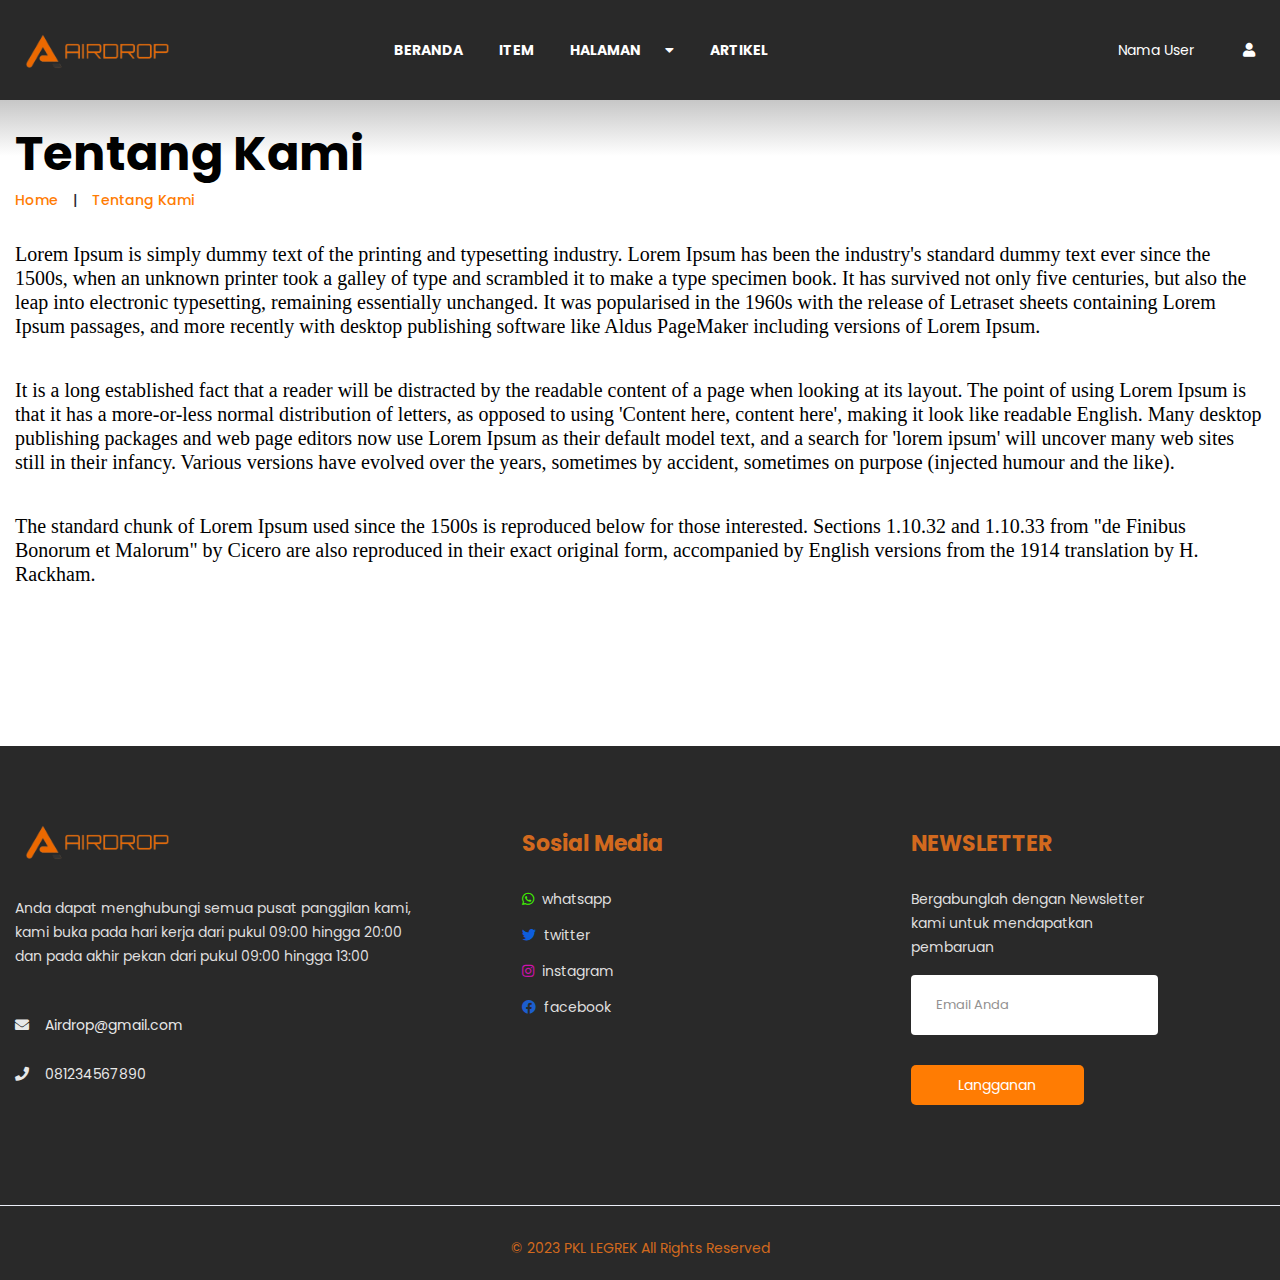
==== commit 714c0e06: "membuat responsive" ====
--- a/tentangkami.html
+++ b/tentangkami.html
@@ -155,7 +155,7 @@
                             <div class="close-btn"><i class="fas fa-times"></i></div>
 
                             <nav class="menu-box">
-                                <div class="nav-logo"><a href="index.html"><img src="img/logo/logo.png" alt=""
+                                <div class="nav-logo"><a href="index.html"><img src="img/logo/Airdropicon_ogV2-removebgc.png" alt=""
                                             title=""></a>
                                 </div>
                                 <div class="menu-outer">
--- a/css/style.css
+++ b/css/style.css
@@ -1214,6 +1214,7 @@
 }
 .ppp {
     font-size: 20px;
+    font-family: 'Times New Roman', Times, serif;
     color: #000;
     margin-bottom: 40px;
 }
@@ -1848,7 +1849,8 @@
 }
 
 .card-body{
-    background-color: #292929;
+    background-color: none;
+    border: none;
 }
 .card-link {
     padding-top: 0px;
@@ -5196,18 +5198,32 @@
     }
 }
 
+.btn-link {
+    background-color: #ffe5cc;
+    color: #000;
+}
+.btn-link:hover {
+    background-color: #c47d3b;
+    color: #fff;
+}
+
 @media (max-width: 767px){
 
     .main-header.sticky-menu {
         position: fixed;
-        padding: 10px 0;
     }
     .breadcrumb-content {
-        padding: 8px!important;
+        padding: 10px !important;
     }
-    .main-header {
-        padding: 10px 0;
+    .breadcrumb-content h2 {
+        margin-top: 30px;
     }
-
-
-}
+    .ppp {
+        font-size: 15px;
+        font-family: 'Times New Roman', Times, serif;
+    }
+    .breadcrumb-tanya h1{
+        font-size: 20px;
+    }
+
+}
